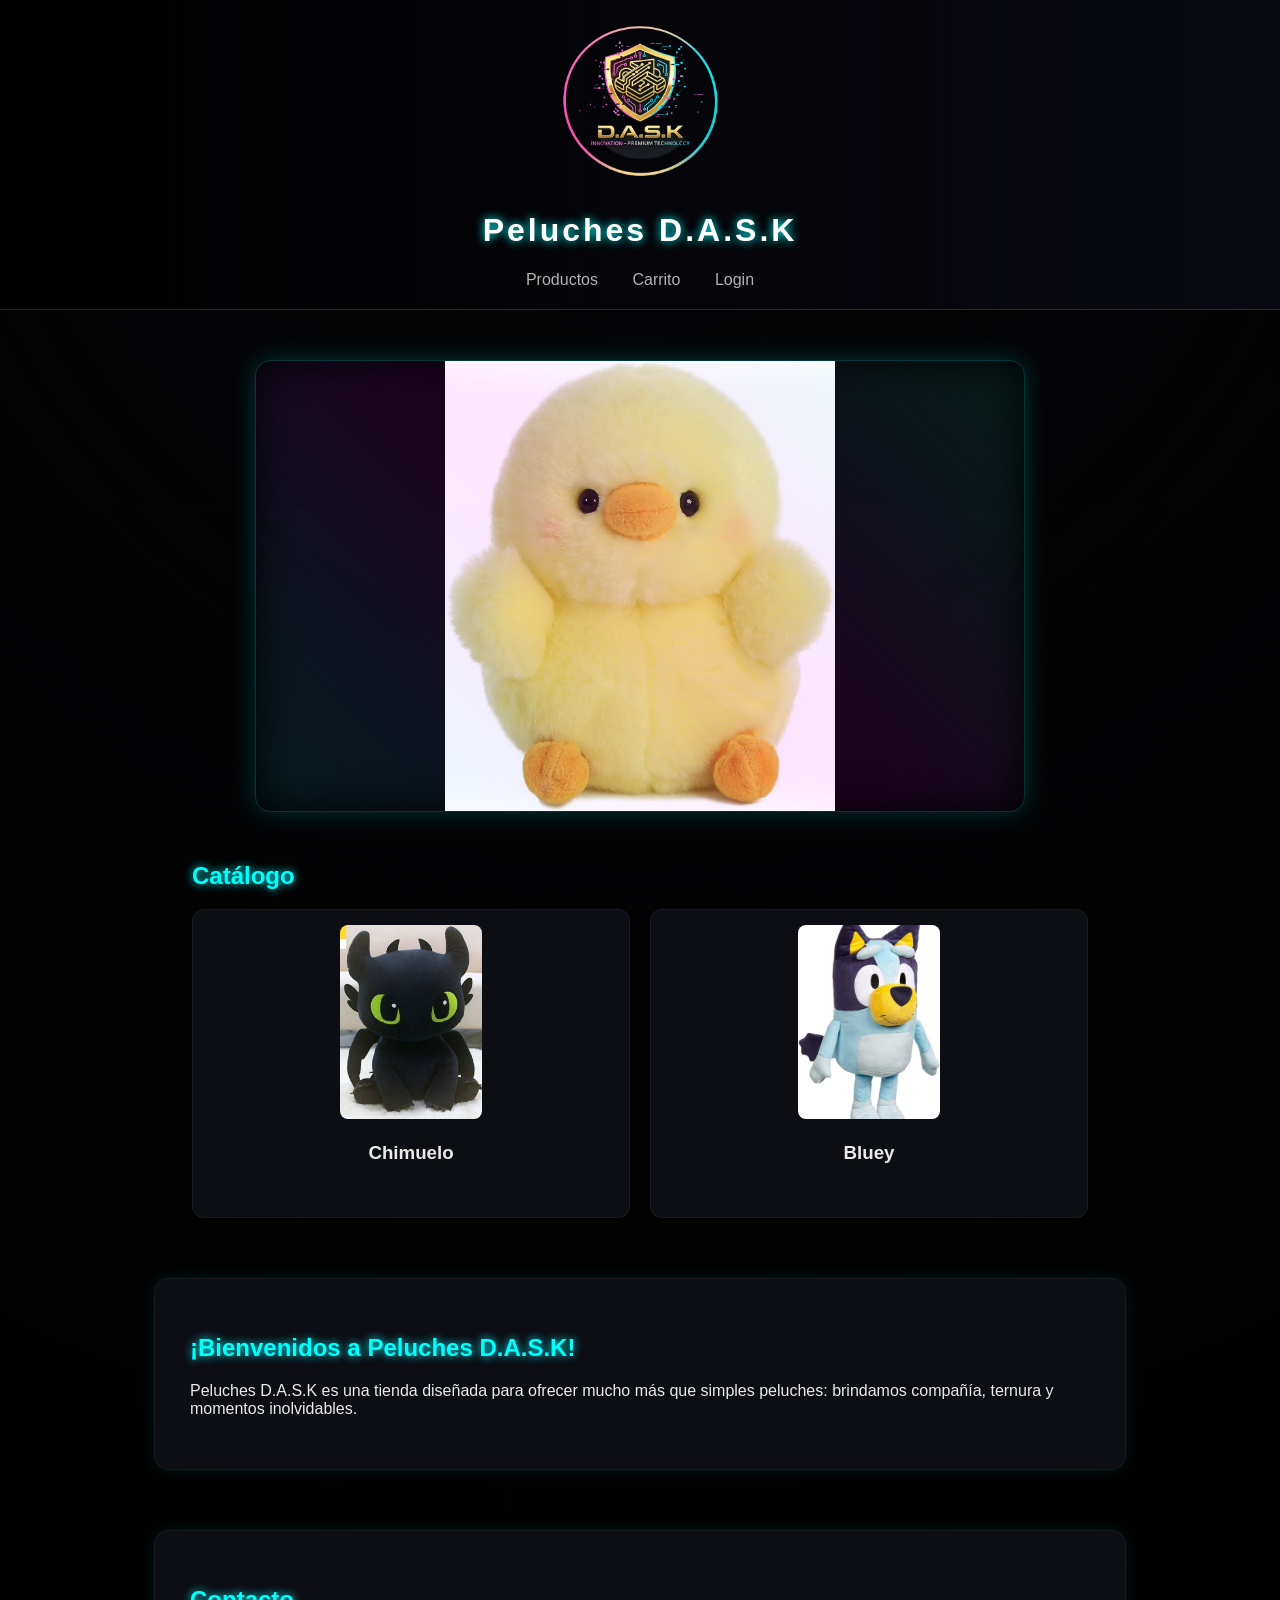
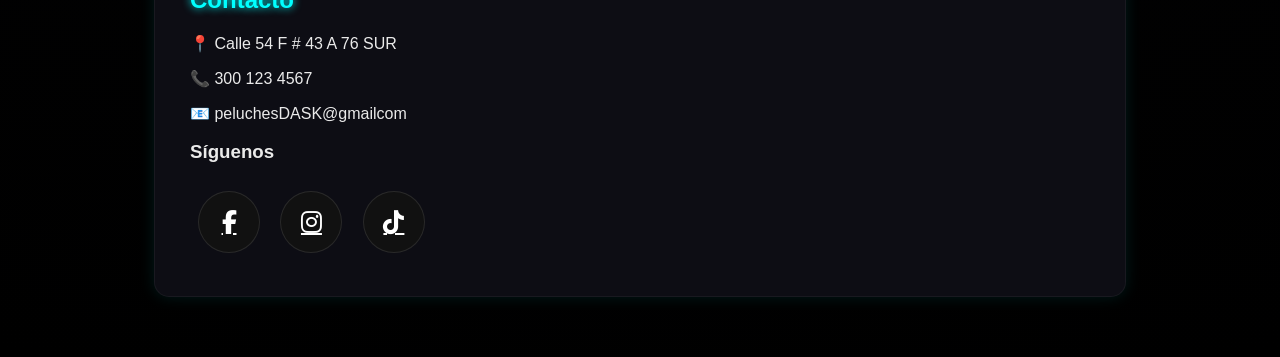
==== peluches D.A.S.K/index.html @ c0cf40de "Se sube la pagina de los peluches" ====
<!DOCTYPE html>
<html lang="es">
<head>
    <meta charset="UTF-8">
    <title>Peluches D.A.S.K</title>

    <!-- CSS -->
    <link rel="stylesheet" href="CSS/index.CSS">

    <!-- ICONOS -->
    <link rel="stylesheet" href="https://cdnjs.cloudflare.com/ajax/libs/font-awesome/6.5.0/css/all.min.css">
</head>
<body>

<header>
    <img src="img/logo.png" alt="logo" width="250">
    <h1>Peluches D.A.S.K</h1>

    <nav>
        <a href="productos.html">Productos</a>
        <a href="carrito.html">Carrito</a>
        <a href="login.html">Login</a>
    </nav>
</header>

<!-- CARRUSEL -->
<div class="carrusel">
    <div class="slides">
        <img src="img/Baby's First Easter Basket_ 25+ Ideas That Are Actually Useful.jpg" class="slide">
        <img src="img/conejo.jpg" class="slide">
        <img src="img/lotso.jpg" class="slide">
        <img src="img/foxy-removebg-preview.png" class="slide">
        <img src="img/squirtle-removebg-preview.png" class="slide">
    </div>
</div>

<main>

<section id="Grid-container">
<div class="container">
    <h2>Catálogo</h2>


    <div class="productos">
        <div class="card">
            <img src="img/chimuelo.jpg">
            <h3>Chimuelo</h3>
            <span class="button"><a href="chimuelo.html"></a></span>
        </div>

        <div class="card">
            <img src="img/bluey.jpeg">
            <h3>Bluey</h3>
            <span class="button"><a href="chimuelo.html"></a></span>
        </div>
    </div>
</div>
</section>

<section class="bienvenida">
    <h2>¡Bienvenidos a Peluches D.A.S.K!</h2>
    <p>
        Peluches D.A.S.K es una tienda diseñada para ofrecer mucho más que simples peluches: 
        brindamos compañía, ternura y momentos inolvidables.
    </p>
</section>


<section class="contacto">
    <h2>Contacto</h2>

    <div class="info-contacto">
        <p>📍 Calle 54 F # 43 A 76 SUR</p>
        <p>📞 300 123 4567</p>
        <p>📧 peluchesDASK@gmailcom</p>
    </div>

    <h3>Síguenos</h3>
    <div class="redes">
        <a href="https://facebook.com" target="_blank" class="btn facebook">
            <i class="fab fa-facebook-f"></i>
        </a>

        <a href="https://instagram.com" target="_blank" class="btn instagram">
            <i class="fab fa-instagram"></i>
        </a>

        <a href="https://tiktok.com" target="_blank" class="btn tiktok">
            <i class="fab fa-tiktok"></i>
        </a>
    </div>
</section>


</main>

<script src="Js/index.js"></script>
</body>
</html>
---- peluches D.A.S.K/CSS/index.CSS ----
body {
    margin: 0;
    font-family: 'Segoe UI', sans-serif;
    background: radial-gradient(circle at top, #050507, #000000);
    color: #eaeaea;
    overflow-x: hidden;
}

/* HEADER */
header {
    background: linear-gradient(90deg, #000000, #0a0a12);
    text-align: center;
    padding: 20px;
    border-bottom: 1px solid rgba(0,255,255,0.2);
}

header h1 {
    color: #ffffff;
    letter-spacing: 3px;
    text-shadow: 0 0 10px #00ffff;
}

/* NAV */
nav a {
    color: #b3b3b3;
    text-decoration: none;
    margin: 0 15px;
    position: relative;
    transition: 0.3s;
}

nav a::after {
    content: "";
    position: absolute;
    width: 0%;
    height: 2px;
    left: 0;
    bottom: -5px;
    background: linear-gradient(90deg, #00ffff, #ff00ff);
    transition: 0.3s;
}

nav a:hover {
    color: #ffffff;
}

nav a:hover::after {
    width: 100%;
}

/* CARRUSEL */
.carrusel {
    width: 60%;
    max-width: 1200px;
    height: 450px;
    margin: 50px auto;
    overflow: hidden;
    border-radius: 15px;
    position: relative;
    border: 1px solid rgba(0,255,255,0.2);
    box-shadow: 0 0 25px rgba(0,255,255,0.2);
}

.slides {
    display: flex;
    height: 100%;
    transition: transform 0.5s ease-in-out;
}

.slide {
    min-width: 100%;
    height: 100%;
    object-fit: contain;
}

/* EFECTO NEÓN ANIMADO */
.carrusel::before {
    content: "";
    position: absolute;
    inset: 0;
    border-radius: 15px;
    background: linear-gradient(45deg, #00ffff, #ff00ff, #00ffae);
    opacity: 0.1;
    filter: blur(20px);
    animation: glow 6s infinite linear;
}

@keyframes glow {
    0% { transform: rotate(0deg); }
    100% { transform: rotate(360deg); }
}

/* SECCIONES */
.bienvenida,
.contacto {
    width: 90%;
    max-width: 900px;
    margin: 60px auto;
    padding: 35px;
    background: #0d0d14;
    border-radius: 15px;
    border: 1px solid rgba(255,255,255,0.05);
    box-shadow: 0 0 15px rgba(0,255,255,0.1);
}

/* TITULOS */
h2 {
    color: #00ffff;
    text-shadow: 0 0 8px #00ffff;
}

/* PRODUCTOS */
.productos {
    display: grid;
    grid-template-columns: repeat(auto-fit, minmax(200px, 1fr));
    gap: 20px;
}

/* TARJETAS */
.card {
    background: #0d0d14;
    padding: 15px;
    border-radius: 12px;
    text-align: center;
    border: 1px solid rgba(255,255,255,0.05);
    transition: 0.3s;
    position: relative;
    overflow: hidden;
}

.card::before {
    content: "";
    position: absolute;
    inset: 0;
    background: linear-gradient(120deg, transparent, #00ffff, transparent);
    opacity: 0;
    transition: 0.3s;
}

.card:hover::before {
    opacity: 0.2;
}

.card:hover {
    transform: translateY(-8px) scale(1.02);
    box-shadow: 0 0 20px #00ffff;
}

/* BOTÓN */
button {
    background: linear-gradient(45deg, #00ffff, #ff00ff);
    color: #000;
    border: none;
    padding: 10px;
    border-radius: 6px;
    cursor: pointer;
    font-weight: bold;
    transition: 0.3s;
}

button:hover {
    box-shadow: 0 0 10px #00ffff, 0 0 20px #ff00ff;
}

/* REDES */
.redes {
    margin-top: 20px;
}

.btn {
    display: inline-flex;
    justify-content: center;
    align-items: center;
    width: 60px;
    height: 60px;
    margin: 8px;
    border-radius: 50%;
    font-size: 24px;
    color: white;
    background: #111;
    border: 1px solid rgba(255,255,255,0.1);
    transition: 0.3s;
}

.btn:hover {
    transform: scale(1.2);
    box-shadow: 
        0 0 10px #00ffff,
        0 0 20px #ff00ff;
}
.container{
    width: 70%;
    height:70%;
    margin: 50px auto;
}
#Grid-container{
    display: auto;
    grid-template-columns: repeat(auto-fit, minmax(250px, 300px));
    justify-content: center;
    gap: 100%;
    padding: auto;
}

.card img {
    width: 35%;      
    height: 70%;      
    object-fit: cover;  
    border-radius: 8px; 
}
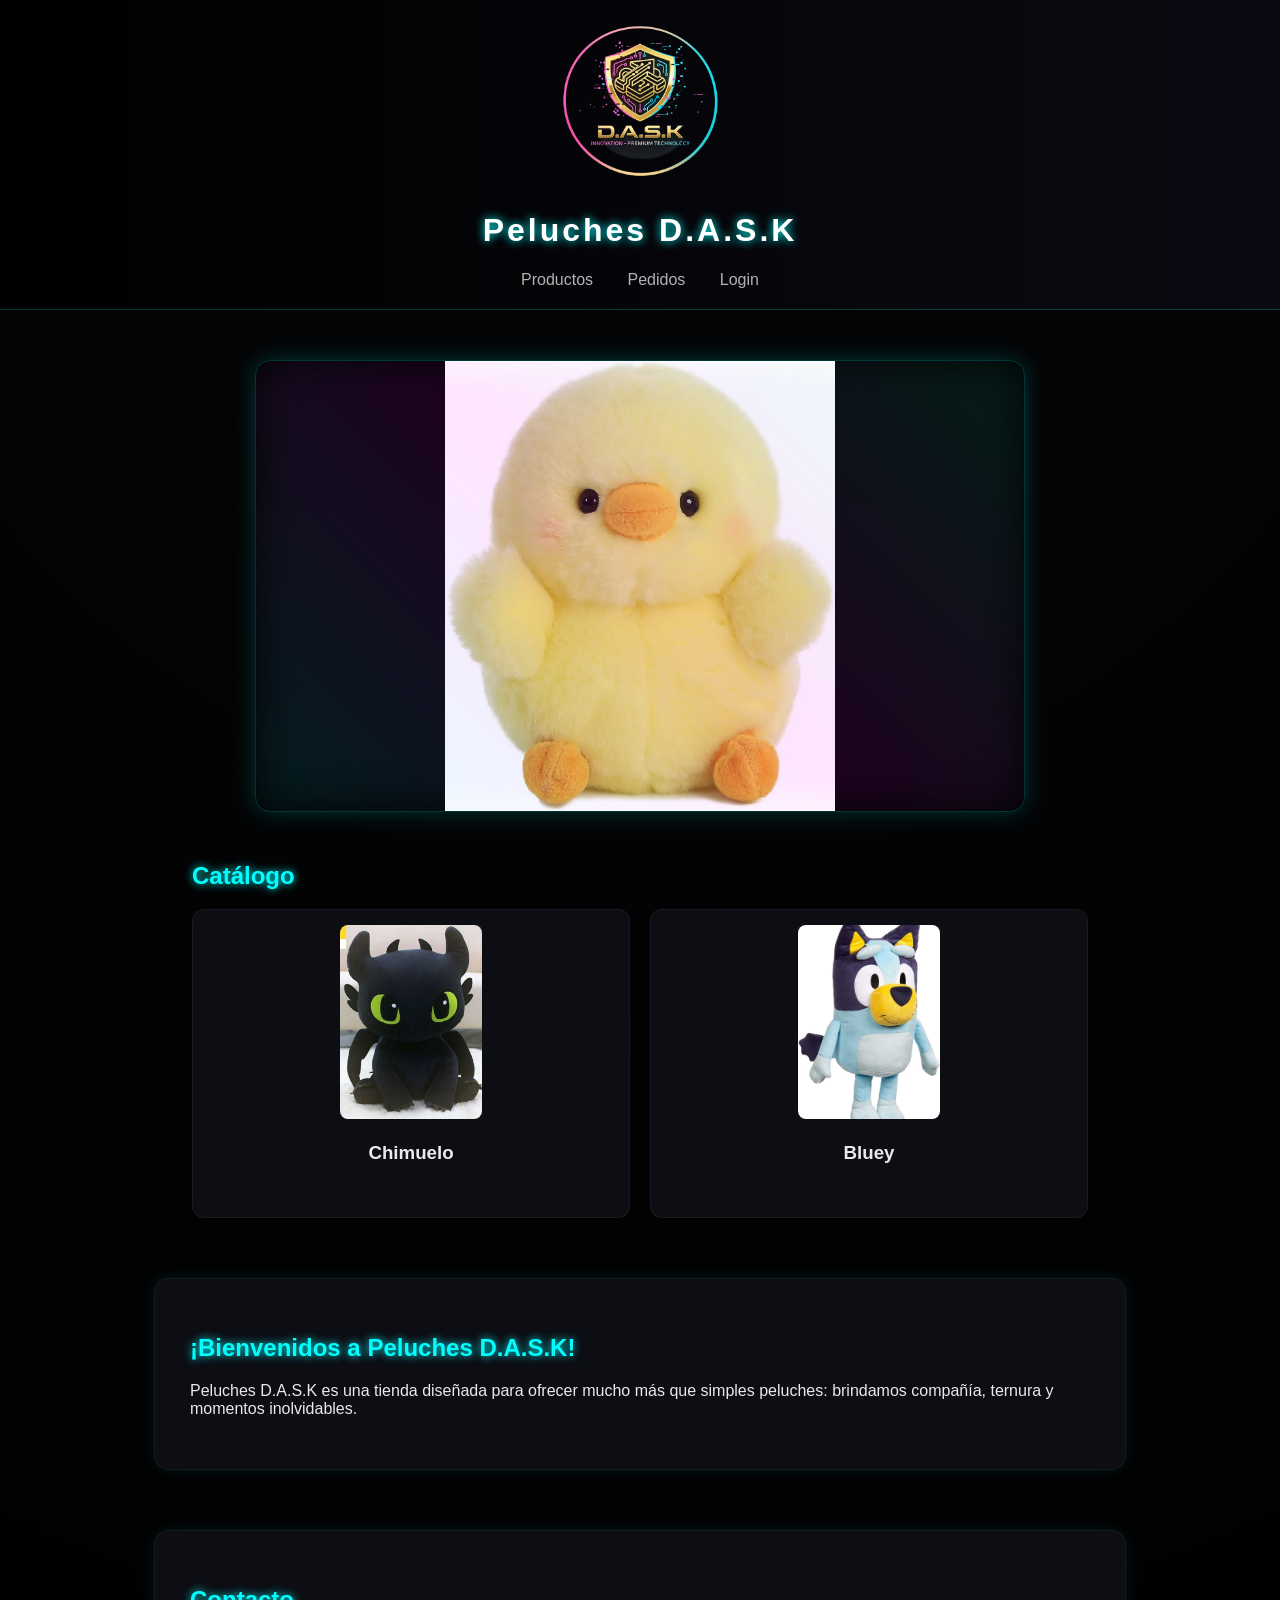
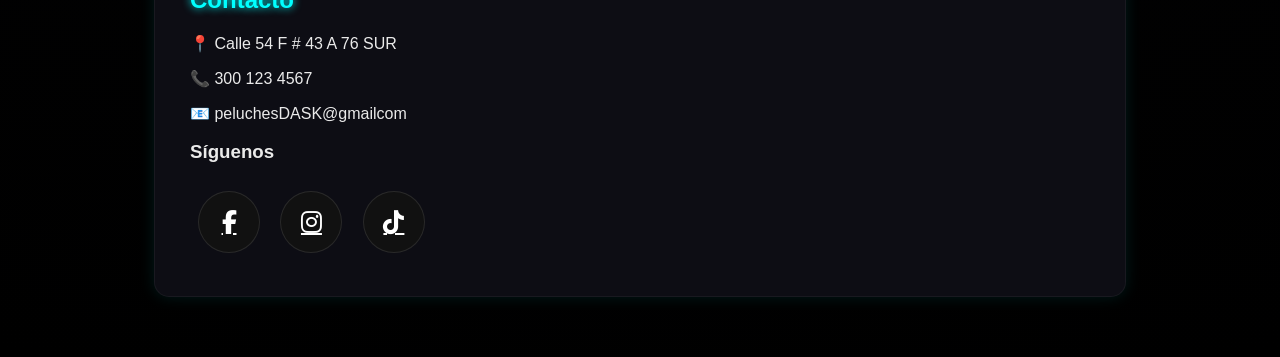
==== commit df2bd0a9: "Se elimina carrito.html y se remplaza por pedidos.php" ====
--- a/peluches D.A.S.K/index.html
+++ b/peluches D.A.S.K/index.html
@@ -4,10 +4,8 @@
     <meta charset="UTF-8">
     <title>Peluches D.A.S.K</title>
 
-    <!-- CSS -->
     <link rel="stylesheet" href="CSS/index.CSS">
 
-    <!-- ICONOS -->
     <link rel="stylesheet" href="https://cdnjs.cloudflare.com/ajax/libs/font-awesome/6.5.0/css/all.min.css">
 </head>
 <body>
@@ -18,8 +16,8 @@
 
     <nav>
         <a href="productos.html">Productos</a>
-        <a href="carrito.html">Carrito</a>
-        <a href="login.html">Login</a>
+        <a href="pedidos.php">Pedidos</a>
+        <a href="login.php">Login</a>
     </nav>
 </header>
 
